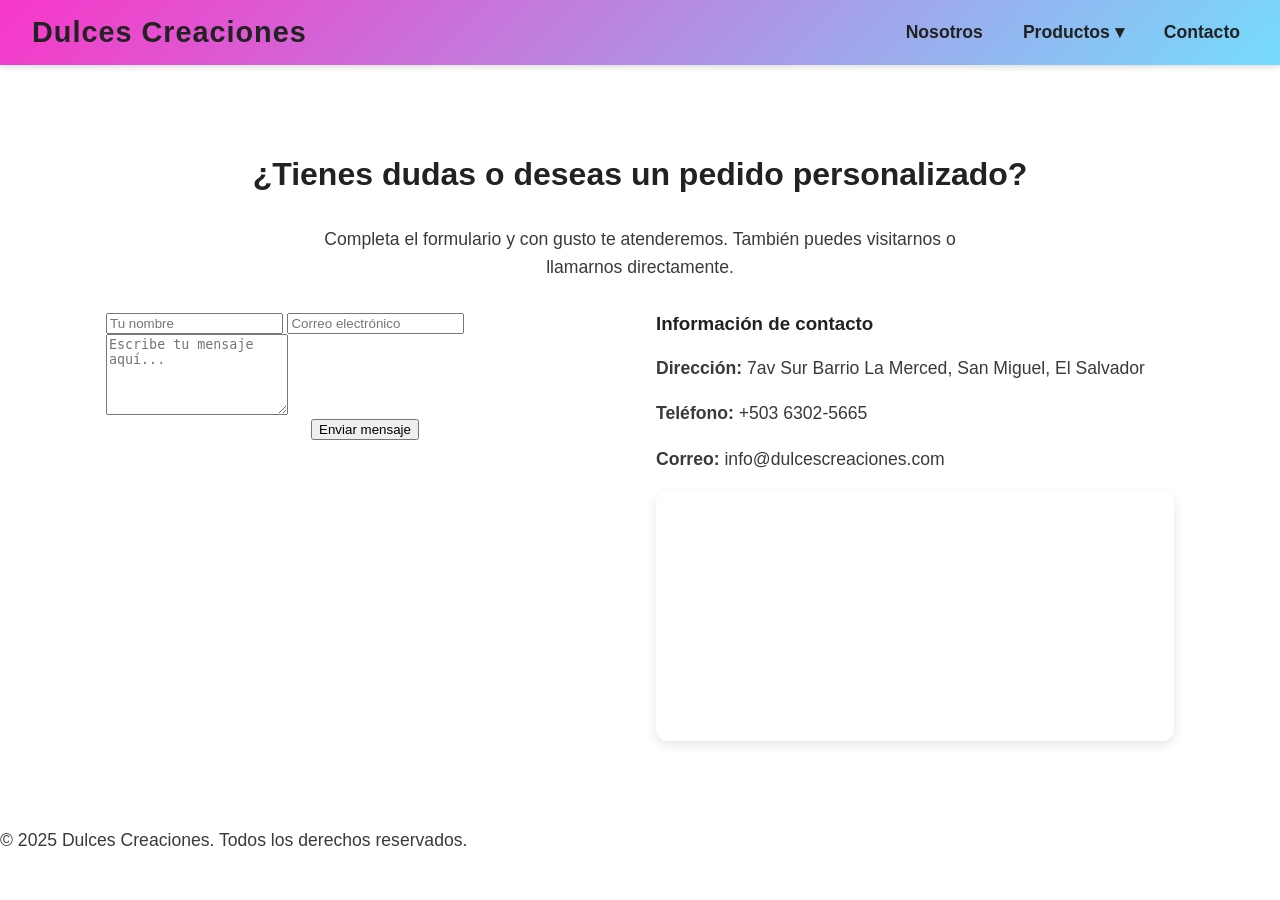
==== paginas/Contactos.html @ b841014c "Fix formatting of link tags in Contactos.html for consistency" ====
<!DOCTYPE html>
<html lang="es">
<head>
  <meta charset="UTF-8" />
  <meta name="viewport" content="width=device-width, initial-scale=1" />
  <title>Contacto | Dulces Creaciones</title>
  <link rel="stylesheet" href="/css/Contactos.css">
  <link rel="stylesheet" href="/css/DulcesCreaciones.css">
  <script src="/Javascript/Menu.js"></script>
</head>
<body>

  <nav class="navbar">
    <a href="../index.html" class="navbar-brand">Dulces Creaciones</a>
    <ul class="nav-links">
      <li class="nav-item"><a href="../index.html#nosotros" class="nav-link">Nosotros</a></li>
      <li class="nav-item dropdown">
        <a href="#" class="nav-link" id="productosToggle">Productos ▾</a>
        <ul class="dropdown-menu" id="submenuProductos">
          <li><a href="Pasteles.html">Pasteles</a></li>
          <li><a href="Galletas.html">Galletas</a></li>
          <li><a href="Cupcakes.html">Cupcakes</a></li>
        </ul>
      </li>
      <li class="nav-item"><a href="Contactos.html" class="nav-link">Contacto</a></li>
    </ul>
  </nav>

  <section id="contacto">
    <div class="container">
      <h2>¿Tienes dudas o deseas un pedido personalizado?</h2>
      <p style="text-align:center; max-width: 700px; margin: 0 auto 2rem;">
        Completa el formulario y con gusto te atenderemos. También puedes visitarnos o llamarnos directamente.
      </p>

      <div class="row">
        <div class="col-half">
          <form>
            <input type="text" class="form-control" placeholder="Tu nombre" required />
            <input type="email" class="form-control" placeholder="Correo electrónico" required />
            <textarea class="form-control" rows="5" placeholder="Escribe tu mensaje aquí..." required></textarea>
            <div style="text-align: center;">
              <button type="submit" class="btn">Enviar mensaje</button>
            </div>
          </form>
        </div>

        <div class="col-half">
          <h3 style="margin-top: 0;">Información de contacto</h3>
          <p><strong>Dirección:</strong> 7av Sur Barrio La Merced, San Miguel, El Salvador</p>
          <p><strong>Teléfono:</strong> +503 6302-5665</p>
          <p><strong>Correo:</strong> info@dulcescreaciones.com</p>
          <iframe 
            src="https://www.google.com/maps/embed?pb=!1m18!1m12!1m3!1d3879.9915243921537!2d-88.17963739999999!3d13.4746198!2m3!1f0!2f0!3f0!3m2!1i1024!2i768!4f13.1!3m3!1m2!1s0x8f7b2bda7da244cd%3A0x8c946ceab1dd8612!2sTAMALES%20NI%C3%91A%20ROSARIO!5e0!3m2!1ses-419!2ssv!4v1749410421347!5m2!1ses-419!2ssv" 
            style="width: 100%; height: 250px; border: 0; border-radius: 12px; box-shadow: 0 4px 12px rgba(0,0,0,0.1);" 
            allowfullscreen 
            loading="lazy">
          </iframe>
        </div>
      </div>
    </div>
  </section>

  <footer>
    <p>&copy; 2025 Dulces Creaciones. Todos los derechos reservados.</p>
  </footer>

</body>
</html>
---- css/Contactos.css ----
.contacto {
  padding: 3rem 1rem;
  max-width: 1100px;
  margin: 0 auto;
  background-color: var(--gris-claro);
}

.contacto h1 {
  text-align: center;
  font-size: 2.6rem;
  color: var(--negro);
  margin-bottom: 0.5rem;
  letter-spacing: 1.8px;
  font-weight: 800;
}

.contacto h2 {
  text-align: center;
  color: #7f5a4a;
  font-size: 1.4rem;
  margin-bottom: 2rem;
  font-style: italic;
}

.contact-intro {
  max-width: 700px;
  margin: 0 auto 3rem;
  text-align: center;
  font-size: 1.1rem;
  line-height: 1.7;
}

.contact-container {
  display: flex;
  flex-wrap: wrap;
  gap: 2rem;
  justify-content: center;
}

.contact-form {
  flex: 1 1 320px;
  background-color: var(--blanco);
  padding: 2rem;
  border-radius: 16px;
  box-shadow: 0 6px 14px var(--sombra-suave);
}

.form-group {
  margin-bottom: 1.4rem;
}

.form-group label {
  display: block;
  margin-bottom: 0.4rem;
  font-weight: 600;
  color: var(--negro);
}

.form-group input,
.form-group textarea {
  width: 100%;
  padding: 0.75rem;
  border: 1px solid var(--rosa-pastel);
  border-radius: 10px;
  background-color: #fff;
  font-size: 1rem;
  color: var(--negro);
  outline: none;
  transition: border-color 0.3s ease;
}

.form-group input:focus,
.form-group textarea:focus {
  border-color: var(--celeste-pastel);
}

.contact-btn {
  display: inline-block;
  background-color: var(--rosa-pastel);
  color: var(--negro);
  font-weight: 700;
  padding: 0.75rem 1.5rem;
  border: none;
  border-radius: 10px;
  cursor: pointer;
  font-size: 1rem;
  transition: background-color 0.3s ease, transform 0.3s ease;
}

.contact-btn:hover {
  background-color: #f6b0cd;
  transform: translateY(-2px);
}

.contact-info {
  flex: 1 1 300px;
  background-color: var(--blanco);
  padding: 2rem;
  border-radius: 16px;
  box-shadow: 0 6px 14px var(--sombra-suave);
  font-size: 1.05rem;
  line-height: 1.7;
  color: var(--negro);
}

.contact-info h3 {
  margin-bottom: 1rem;
  color: var(--rosa-pastel);
  font-size: 1.3rem;
  font-weight: 700;
}

.map-container iframe {
  width: 100%;
height: 250px;
border: 0;
border-radius: 12px;
box-shadow: 0 4px 12px rgba(0, 0, 0, 0.1);

}


/* Responsive */
@media (max-width: 700px) {
  .contact-container {
    flex-direction: column;
    align-items: stretch;
  }
}
---- css/DulcesCreaciones.css ----
@font-face {
  font-family: "josephsophia";
  src: url("../fonts/josephsophia.otf") format('truetype');
  font-weight: normal;
  font-style: normal;
}

:root {
  --rosa-pastel: #f8c8dc;
  --celeste-pastel: #cce5f6;
  --negro: #222;
  --blanco: #fff;
}

* {
  box-sizing: border-box;
}

body {
  font-family: 'Segoe UI', sans-serif;
  background-color: var(--blanco);
  color: var(--negro);
  margin: 0;
  padding: 0;
  scroll-behavior: smooth;
  overflow-x: hidden;
}

/* NAVBAR RESPONSIVE */
.navbar {
  background: linear-gradient(135deg, #f837c8 0%, #75dcfc 100%);
  padding: 1rem clamp(1rem, 5vw, 2rem);
  display: flex;
  justify-content: space-between;
  align-items: center;
  box-shadow: 0 2px 6px rgba(0, 0, 0, 0.15);
  position: relative;
  flex-wrap: wrap;
}

.navbar-brand {
  font-size: clamp(1.2rem, 4vw, 1.8rem);
  font-weight: 700;
  letter-spacing: 1px;
  white-space: nowrap;
}

.nav-links {
  display: flex;
  gap: clamp(0.5rem, 3vw, 1.5rem);
  list-style: none;
  margin: 0;
  padding: 0;
  flex-wrap: wrap;
}

.nav-link {
  font-size: clamp(0.9rem, 2.5vw, 1.1rem);
  font-weight: 600;
  cursor: pointer;
  position: relative;
  transition: color 0.3s ease;
  padding: 0.2rem 0.5rem;
  user-select: none;
  white-space: nowrap;
}

.nav-link:hover {
  color: var(--rosa-pastel);
}

.nav-item {
  position: relative;
}

.dropdown-menu {
  display: none;
  position: absolute;
  top: 100%;
  left: 0;
  background-color: var(--blanco);
  border: 1px solid var(--rosa-pastel);
  border-radius: 6px;
  box-shadow: 0 4px 10px rgba(0, 0, 0, 0.1);
  list-style: none;
  margin: 0;
  padding: 0.25rem 0;
  min-width: 150px;
  z-index: 20;
}

.dropdown-menu li a {
  display: block;
  padding: 0.5rem 1rem;
  color: var(--negro);
  white-space: nowrap;
  transition: background-color 0.3s ease, color 0.3s ease;
}

.dropdown-menu li a:hover {
  background-color: var(--rosa-pastel);
  color: white;
}

.dropdown-menu.show {
  display: block;
}

/* VIDEO SECTION RESPONSIVE */
.video-section {
  position: relative;
  height: 100vh;
  width: 100%;
  overflow: hidden;
  min-height: 400px;
}

.videoFondo {
  position: absolute;
  top: 0;
  left: 0;
  height: 100%;
  width: 100%;
  object-fit: cover;
  z-index: 1;
}

.video-overlay {
  position: absolute;
  top: 0;
  left: 0;
  height: 100%;
  width: 100%;
  background-color: rgba(0, 0, 0, 0.5);
  z-index: 2;
}

.imagenCabecera {
  position: absolute;
  top: 50%;
  left: 50%;
  transform: translate(-50%, -50%);
  z-index: 3;
  text-align: center;
  width: 90%;
  max-width: 500px;
}

.logoEncabezado {
  width: 100%;
  height: auto;
  border-radius: 20px;
  max-width: 400px;
}

/* SECCIÓN BIENVENIDA RESPONSIVE */
.bienvenida {
  background: linear-gradient(135deg, #75dcfc 0%, #f837c8 100%);
  text-align: center;
  padding: clamp(1rem, 5vw, 3rem) clamp(1rem, 5vw, 2rem);
}

.bienvenida h2 {
  font-family: josephsophia;
  font-size: clamp(2rem, 8vw, 4rem);
  margin-bottom: 1rem;
  line-height: 1.2;
}

.bienvenida p {
  font-family: Arial, Helvetica, sans-serif;
  font-size: clamp(1rem, 3vw, 1.25rem);
  max-width: 800px;
  margin: 0 auto;
  color: black;
  line-height: 1.6;
}

/* PRODUCTOS DESTACADOS RESPONSIVE */
.productos-destacados {
  text-align: center;
  background: #fff5f8;
  padding: clamp(2rem, 6vw, 4rem) clamp(1rem, 4vw, 2rem);
}

.productos-destacados h2 {
  font-size: clamp(1.5rem, 5vw, 2.5rem);
  margin-bottom: clamp(1rem, 4vw, 2rem);
}

/* GALERÍA DE IMÁGENES RESPONSIVE */
.slider-frame {
  width: min(90vw, 700px);
  height: auto;
  margin: clamp(1rem, 4vw, 3rem) auto 0;
  overflow: hidden;
  border-radius: 15px;
}

.slider-frame ul {
  display: flex;
  padding: 0;
  width: 400%;
  animation: slide 20s infinite alternate ease-in-out;
}

.slider-frame li {
  width: 100%;
  list-style: none;
}

.slider-frame img {
  width: 100%;
  height: auto;
  display: block;
}

@keyframes slide {
  0% {margin-left: 0;}
  20% {margin-left: 0;}
  25% {margin-left: -100%;}
  45% {margin-left: -100%;}
  50% {margin-left: -200%;}
  70% {margin-left: -200%;}
  75% {margin-left: -300%;}
  100% {margin-left: -300%;}
}

/* VIDEO PUBLICITARIO RESPONSIVE */
.video-container {
  width: 100%;
  max-width: 800px;
  height: auto;
  padding: clamp(1rem, 4vw, 2rem);
  margin: 0 auto;
}

.video-wrapper video {
  width: 100%;
  height: auto;
  border-radius: 12px;
}

/* FOOTER RESPONSIVE */
.footer {
  position: relative;
  bottom: 0;
  width: 100%;
  background: linear-gradient(135deg, #d016a1 0%, #197b98 100%);
  color: white;
  display: flex;
  justify-content: space-between;
  align-items: flex-start;
  padding: clamp(1.5rem, 4vw, 2rem);
  z-index: 1000;
  box-shadow: 0 -4px 20px rgba(0, 0, 0, 0.1);
  border-top: 1px solid rgba(255, 255, 255, 0.1);
  gap: 2rem;
}

.footer-left {
  display: flex;
  align-items: center;
  gap: clamp(1rem, 4vw, 2rem);
  flex: 1;
  max-width: 50%;
}

.footer-left .logo {
  height: clamp(100px, 15vw, 180px);
  filter: drop-shadow(0 2px 8px rgba(0, 0, 0, 0.2));
  transition: transform 0.3s ease;
  flex-shrink: 0;
}

.footer-left .logo:hover {
  transform: scale(1.05);
}

.descripcion {
  flex: 1;
}

.descripcion p {
  font-family: Arial, Helvetica, sans-serif;
  font-size: clamp(0.9rem, 2.5vw, 1.1rem);
  line-height: 1.6;
  margin: 0;
  opacity: 0.95;
  font-weight: 300;
  color: #ffffff;
}

.footer::before {
  content: '';
  position: absolute;
  left: 50%;
  top: 20%;
  bottom: 20%;
  width: 1px;
  background: linear-gradient(to bottom, 
    transparent, 
    rgba(255, 255, 255, 0.549) 20%, 
    rgba(255, 255, 255, 0.52) 80%, 
    transparent
  );
  transform: translateX(-50%);
}

.footer-right {
  display: flex;
  flex-direction: column;
  gap: clamp(0.8rem, 2vw, 1.2rem);
  align-items: flex-start;
  flex: 1;
  max-width: 50%;
  padding-left: clamp(1rem, 3vw, 2rem);
}

.contacto {
  display: flex;
  align-items: center;
  gap: clamp(0.5rem, 2vw, 1rem);
  width: 100%;
  max-width: 400px;
  padding: clamp(0.5rem, 2vw, 0.8rem);
  border-radius: 12px;
  background: rgba(255, 255, 255, 0.1);
  backdrop-filter: blur(10px);
  border: 1px solid rgba(255, 255, 255, 0.15);
  transition: all 0.3s ease;
  position: relative;
  overflow: hidden;
}

.contacto::before {
  content: '';
  position: absolute;
  top: 0;
  left: -100%;
  width: 100%;
  height: 100%;
  background: linear-gradient(90deg, 
    transparent, 
    rgba(255, 255, 255, 0.1), 
    transparent
  );
  transition: left 0.5s ease;
}

.contacto:hover {
  background: rgba(46, 46, 46, 0.254);
  border-color: rgba(255, 255, 255, 0.25);
  transform: translateX(3px);
  box-shadow: 0 4px 15px rgba(0, 0, 0, 0.1);
}

.contacto:hover::before {
  left: 100%;
}

.contacto .icono {
  flex-shrink: 0;
  width: clamp(24px, 4vw, 32px);
  height: clamp(24px, 4vw, 32px);
  background: rgba(255, 255, 255, 0.2);
  border-radius: 8px;
  display: flex;
  align-items: center;
  justify-content: center;
  transition: all 0.3s ease;
}

.contacto:hover .icono {
  background: rgba(58, 58, 58, 0.3);
  transform: scale(1.1);
}

.contacto .icono svg,
.contacto .icono img {
  width: clamp(14px, 3vw, 18px);
  height: clamp(14px, 3vw, 18px);
  filter: brightness(0) invert(1);
}

.contacto span,
.contacto a {
  font-size: clamp(0.8rem, 2.5vw, 1rem);
  font-weight: 400;
  color: white;
  text-decoration: none;
  word-break: break-word;
  overflow-wrap: break-word;
  line-height: 1.3;
}

.contacto a:hover {
  color: #bfdbfe;
  text-decoration: none;
}

/* UTILIDADES GENERALES */
a {
  text-decoration: none;
  color: inherit;
}

section {
  padding: clamp(2rem, 6vw, 4rem) clamp(1rem, 4vw, 2rem);
}

h2 {
  text-align: center;
  margin-bottom: 2rem;
  color: var(--negro);
  font-size: clamp(1.5rem, 4vw, 2rem);
}

.container {
  max-width: 1100px;
  margin: 0 auto;
  padding: 0 1rem;
}

.row {
  display: flex;
  flex-wrap: wrap;
  gap: 2rem;
}

.col-half {
  flex: 1 1 300px;
}

.img-fluid {
  width: 100%;
  border-radius: 15px;
  box-shadow: 0 6px 15px rgba(0, 0, 0, 0.1);
  transition: transform 0.3s ease;
}

.img-fluid:hover {
  transform: scale(1.02);
}

p {
  font-size: clamp(1rem, 2.5vw, 1.1rem);
  line-height: 1.6;
  color: #3a3a3a;
}

/* MEDIA QUERIES */

/* Tablets */
@media (max-width: 1024px) {
  .footer {
    flex-direction: column;
    align-items: center;
    text-align: center;
    gap: 2rem;
  }
  
  .footer-left,
  .footer-right {
    max-width: 100%;
    align-items: center;
  }
  
  .footer-right {
    padding-left: 0;
  }
  
  .footer::before {
    display: none;
  }
  
  .contacto {
    max-width: 500px;
  }
}

/* Móviles */
@media (max-width: 768px) {
  .navbar {
    flex-direction: column;
    gap: 1rem;
    padding: 1rem;
  }
  
  .nav-links {
    justify-content: center;
    flex-wrap: wrap;
  }

  
  
  .dropdown-menu {
    position: static;
    display: none;
    border: none;
    box-shadow: none;
    margin-top: 0.5rem;
    border-radius: 0;
    width: 100%;
    background: rgba(255, 255, 255, 0.95);
  }
  
  .dropdown-menu.show {
    display: block;
  }
  
  .video-section {
    height: 70vh;
    min-height: 300px;
  }
  
  .footer-left {
    flex-direction: column;
    text-align: center;
    gap: 1rem;
  }
  
  .footer-left .logo {
    height: 120px;
  }
  
  .slider-frame {
    width: 95vw;
  }
}

/* Móviles pequeños */
@media (max-width: 480px) {
  .navbar {
    padding: 0.8rem;
  }
  
  .navbar-brand {
    font-size: 1.2rem;
  }
  
  .nav-link {
    font-size: 0.9rem;
    padding: 0.3rem;
  }
  
  .video-section {
    height: 60vh;
    min-height: 250px;
  }
  
  .bienvenida {
    padding: 1.5rem 1rem;
  }
  
  .productos-destacados {
    padding: 2rem 1rem;
  }
  
  .footer {
    padding: 1.5rem 1rem;
  }
  
  .contacto {
    padding: 0.6rem;
    gap: 0.8rem;
  }
  
  .contacto span,
  .contacto a {
    font-size: 0.85rem;
  }
}
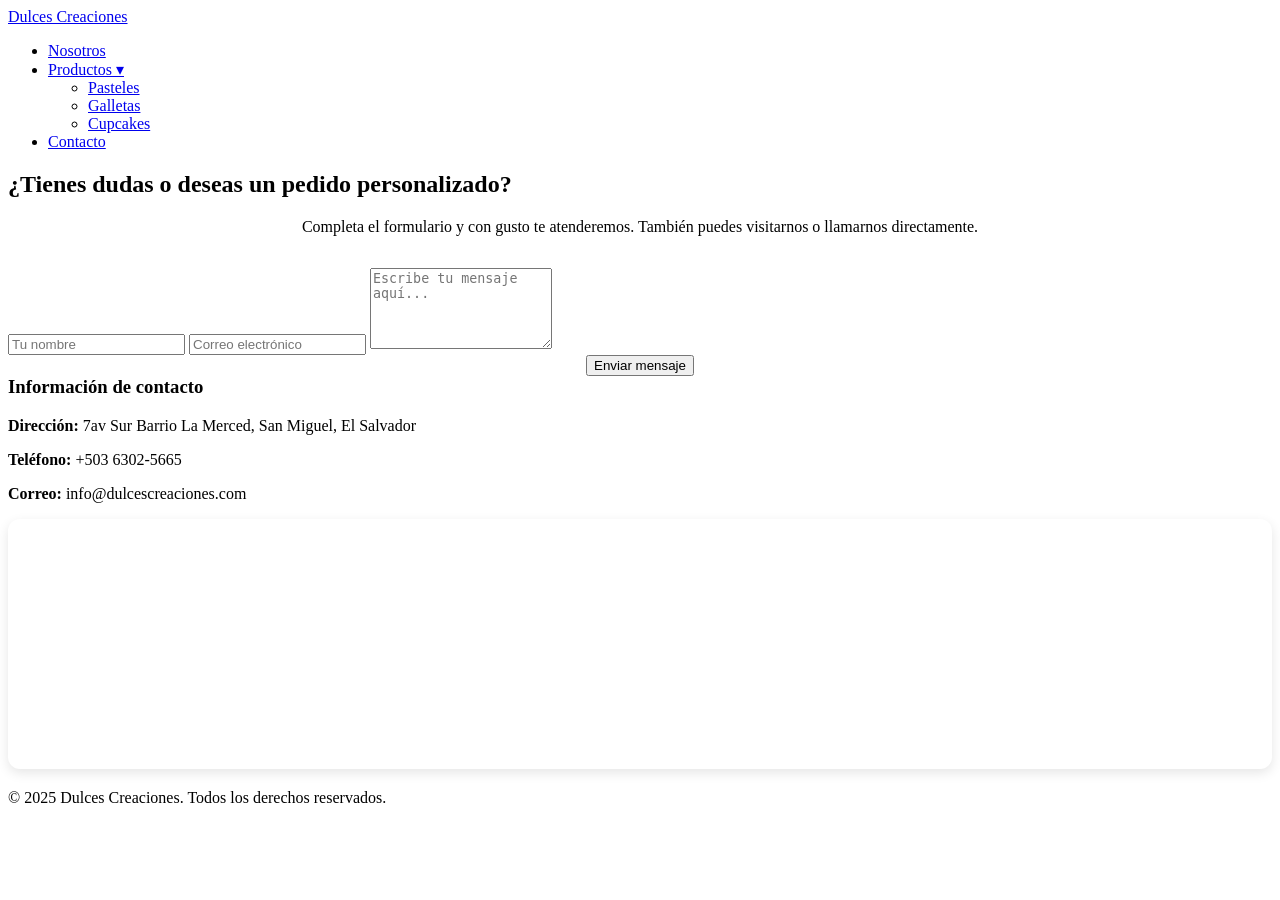
==== commit 59ac1882: "Fix file paths in Contactos.html for correct resource loading" ====
--- a/paginas/Contactos.html
+++ b/paginas/Contactos.html
@@ -4,8 +4,8 @@
   <meta charset="UTF-8" />
   <meta name="viewport" content="width=device-width, initial-scale=1" />
   <title>Contacto | Dulces Creaciones</title>
-  <link rel="stylesheet" href="/css/Contactos.css">
-  <link rel="stylesheet" href="/css/DulcesCreaciones.css">
+  <link rel="stylesheet" href="/DES1_01/css/Contactos.css">
+  <link rel="stylesheet" href="/DES1_01/css/DulcesCreaciones.css">
   <script src="/Javascript/Menu.js"></script>
 </head>
 <body>
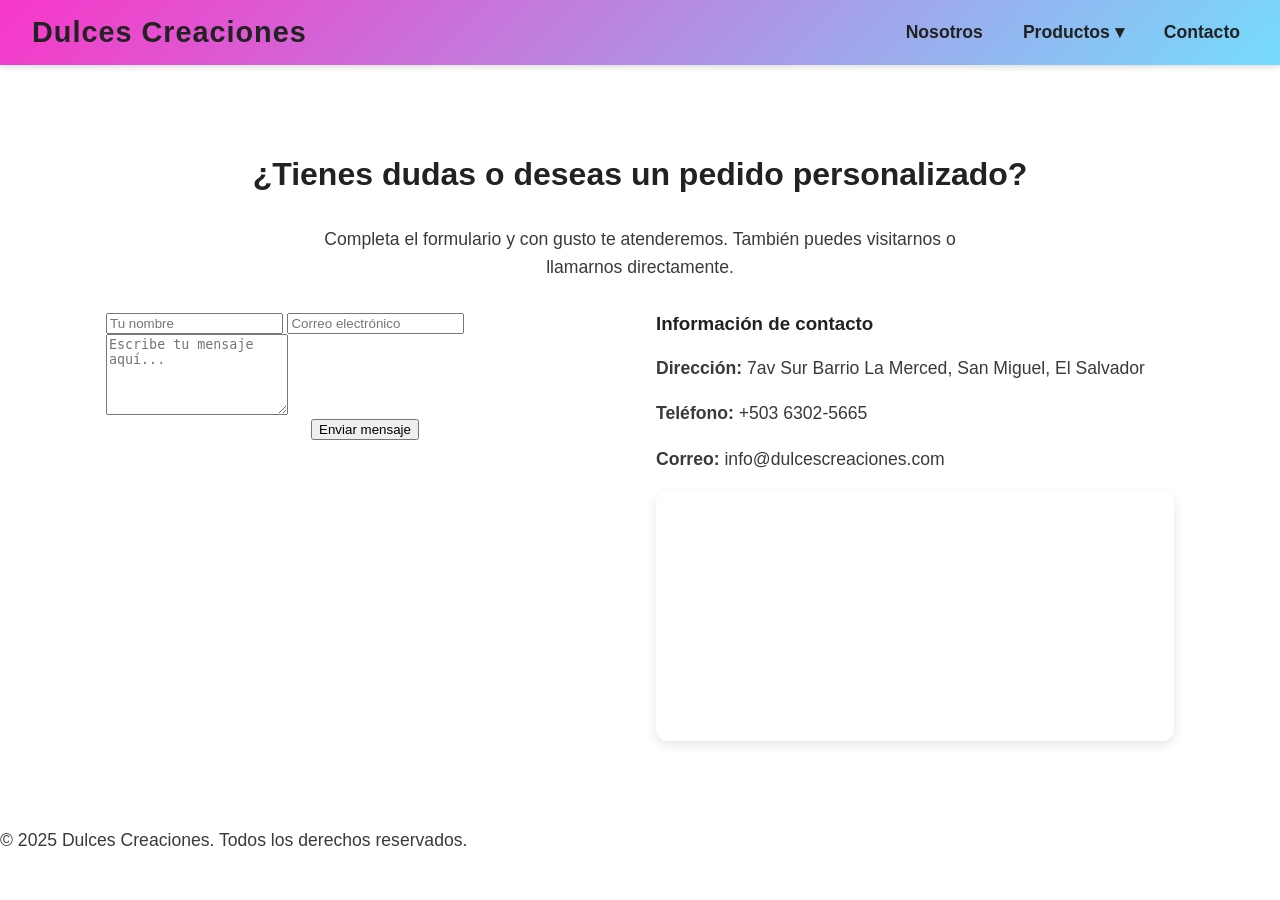
==== commit 9d0c901c: "Fix file paths in Contactos.html for correct resource loading" ====
--- a/paginas/Contactos.html
+++ b/paginas/Contactos.html
@@ -4,8 +4,8 @@
   <meta charset="UTF-8" />
   <meta name="viewport" content="width=device-width, initial-scale=1" />
   <title>Contacto | Dulces Creaciones</title>
-  <link rel="stylesheet" href="/DES1_01/css/Contactos.css">
-  <link rel="stylesheet" href="/DES1_01/css/DulcesCreaciones.css">
+  <link rel="stylesheet" href="../css/Contactos.css">
+  <link rel="stylesheet" href="../css/DulcesCreaciones.css">
   <script src="/Javascript/Menu.js"></script>
 </head>
 <body>
--- a/css/Contactos.css
+++ b/css/Contactos.css
@@ -0,0 +1,129 @@
+.contacto {
+  padding: 3rem 1rem;
+  max-width: 1100px;
+  margin: 0 auto;
+  background-color: var(--gris-claro);
+}
+
+.contacto h1 {
+  text-align: center;
+  font-size: 2.6rem;
+  color: var(--negro);
+  margin-bottom: 0.5rem;
+  letter-spacing: 1.8px;
+  font-weight: 800;
+}
+
+.contacto h2 {
+  text-align: center;
+  color: #7f5a4a;
+  font-size: 1.4rem;
+  margin-bottom: 2rem;
+  font-style: italic;
+}
+
+.contact-intro {
+  max-width: 700px;
+  margin: 0 auto 3rem;
+  text-align: center;
+  font-size: 1.1rem;
+  line-height: 1.7;
+}
+
+.contact-container {
+  display: flex;
+  flex-wrap: wrap;
+  gap: 2rem;
+  justify-content: center;
+}
+
+.contact-form {
+  flex: 1 1 320px;
+  background-color: var(--blanco);
+  padding: 2rem;
+  border-radius: 16px;
+  box-shadow: 0 6px 14px var(--sombra-suave);
+}
+
+.form-group {
+  margin-bottom: 1.4rem;
+}
+
+.form-group label {
+  display: block;
+  margin-bottom: 0.4rem;
+  font-weight: 600;
+  color: var(--negro);
+}
+
+.form-group input,
+.form-group textarea {
+  width: 100%;
+  padding: 0.75rem;
+  border: 1px solid var(--rosa-pastel);
+  border-radius: 10px;
+  background-color: #fff;
+  font-size: 1rem;
+  color: var(--negro);
+  outline: none;
+  transition: border-color 0.3s ease;
+}
+
+.form-group input:focus,
+.form-group textarea:focus {
+  border-color: var(--celeste-pastel);
+}
+
+.contact-btn {
+  display: inline-block;
+  background-color: var(--rosa-pastel);
+  color: var(--negro);
+  font-weight: 700;
+  padding: 0.75rem 1.5rem;
+  border: none;
+  border-radius: 10px;
+  cursor: pointer;
+  font-size: 1rem;
+  transition: background-color 0.3s ease, transform 0.3s ease;
+}
+
+.contact-btn:hover {
+  background-color: #f6b0cd;
+  transform: translateY(-2px);
+}
+
+.contact-info {
+  flex: 1 1 300px;
+  background-color: var(--blanco);
+  padding: 2rem;
+  border-radius: 16px;
+  box-shadow: 0 6px 14px var(--sombra-suave);
+  font-size: 1.05rem;
+  line-height: 1.7;
+  color: var(--negro);
+}
+
+.contact-info h3 {
+  margin-bottom: 1rem;
+  color: var(--rosa-pastel);
+  font-size: 1.3rem;
+  font-weight: 700;
+}
+
+.map-container iframe {
+  width: 100%;
+height: 250px;
+border: 0;
+border-radius: 12px;
+box-shadow: 0 4px 12px rgba(0, 0, 0, 0.1);
+
+}
+
+
+/* Responsive */
+@media (max-width: 700px) {
+  .contact-container {
+    flex-direction: column;
+    align-items: stretch;
+  }
+}
--- a/css/DulcesCreaciones.css
+++ b/css/DulcesCreaciones.css
@@ -0,0 +1,573 @@
+@font-face {
+  font-family: "josephsophia";
+  src: url("../fonts/josephsophia.otf") format('truetype');
+  font-weight: normal;
+  font-style: normal;
+}
+
+:root {
+  --rosa-pastel: #f8c8dc;
+  --celeste-pastel: #cce5f6;
+  --negro: #222;
+  --blanco: #fff;
+}
+
+* {
+  box-sizing: border-box;
+}
+
+body {
+  font-family: 'Segoe UI', sans-serif;
+  background-color: var(--blanco);
+  color: var(--negro);
+  margin: 0;
+  padding: 0;
+  scroll-behavior: smooth;
+  overflow-x: hidden;
+}
+
+/* NAVBAR RESPONSIVE */
+.navbar {
+  background: linear-gradient(135deg, #f837c8 0%, #75dcfc 100%);
+  padding: 1rem clamp(1rem, 5vw, 2rem);
+  display: flex;
+  justify-content: space-between;
+  align-items: center;
+  box-shadow: 0 2px 6px rgba(0, 0, 0, 0.15);
+  position: relative;
+  flex-wrap: wrap;
+}
+
+.navbar-brand {
+  font-size: clamp(1.2rem, 4vw, 1.8rem);
+  font-weight: 700;
+  letter-spacing: 1px;
+  white-space: nowrap;
+}
+
+.nav-links {
+  display: flex;
+  gap: clamp(0.5rem, 3vw, 1.5rem);
+  list-style: none;
+  margin: 0;
+  padding: 0;
+  flex-wrap: wrap;
+}
+
+.nav-link {
+  font-size: clamp(0.9rem, 2.5vw, 1.1rem);
+  font-weight: 600;
+  cursor: pointer;
+  position: relative;
+  transition: color 0.3s ease;
+  padding: 0.2rem 0.5rem;
+  user-select: none;
+  white-space: nowrap;
+}
+
+.nav-link:hover {
+  color: var(--rosa-pastel);
+}
+
+.nav-item {
+  position: relative;
+}
+
+.dropdown-menu {
+  display: none;
+  position: absolute;
+  top: 100%;
+  left: 0;
+  background-color: var(--blanco);
+  border: 1px solid var(--rosa-pastel);
+  border-radius: 6px;
+  box-shadow: 0 4px 10px rgba(0, 0, 0, 0.1);
+  list-style: none;
+  margin: 0;
+  padding: 0.25rem 0;
+  min-width: 150px;
+  z-index: 20;
+}
+
+.dropdown-menu li a {
+  display: block;
+  padding: 0.5rem 1rem;
+  color: var(--negro);
+  white-space: nowrap;
+  transition: background-color 0.3s ease, color 0.3s ease;
+}
+
+.dropdown-menu li a:hover {
+  background-color: var(--rosa-pastel);
+  color: white;
+}
+
+.dropdown-menu.show {
+  display: block;
+}
+
+/* VIDEO SECTION RESPONSIVE */
+.video-section {
+  position: relative;
+  height: 100vh;
+  width: 100%;
+  overflow: hidden;
+  min-height: 400px;
+}
+
+.videoFondo {
+  position: absolute;
+  top: 0;
+  left: 0;
+  height: 100%;
+  width: 100%;
+  object-fit: cover;
+  z-index: 1;
+}
+
+.video-overlay {
+  position: absolute;
+  top: 0;
+  left: 0;
+  height: 100%;
+  width: 100%;
+  background-color: rgba(0, 0, 0, 0.5);
+  z-index: 2;
+}
+
+.imagenCabecera {
+  position: absolute;
+  top: 50%;
+  left: 50%;
+  transform: translate(-50%, -50%);
+  z-index: 3;
+  text-align: center;
+  width: 90%;
+  max-width: 500px;
+}
+
+.logoEncabezado {
+  width: 100%;
+  height: auto;
+  border-radius: 20px;
+  max-width: 400px;
+}
+
+/* SECCIÓN BIENVENIDA RESPONSIVE */
+.bienvenida {
+  background: linear-gradient(135deg, #75dcfc 0%, #f837c8 100%);
+  text-align: center;
+  padding: clamp(1rem, 5vw, 3rem) clamp(1rem, 5vw, 2rem);
+}
+
+.bienvenida h2 {
+  font-family: josephsophia;
+  font-size: clamp(2rem, 8vw, 4rem);
+  margin-bottom: 1rem;
+  line-height: 1.2;
+}
+
+.bienvenida p {
+  font-family: Arial, Helvetica, sans-serif;
+  font-size: clamp(1rem, 3vw, 1.25rem);
+  max-width: 800px;
+  margin: 0 auto;
+  color: black;
+  line-height: 1.6;
+}
+
+/* PRODUCTOS DESTACADOS RESPONSIVE */
+.productos-destacados {
+  text-align: center;
+  background: #fff5f8;
+  padding: clamp(2rem, 6vw, 4rem) clamp(1rem, 4vw, 2rem);
+}
+
+.productos-destacados h2 {
+  font-size: clamp(1.5rem, 5vw, 2.5rem);
+  margin-bottom: clamp(1rem, 4vw, 2rem);
+}
+
+/* GALERÍA DE IMÁGENES RESPONSIVE */
+.slider-frame {
+  width: min(90vw, 700px);
+  height: auto;
+  margin: clamp(1rem, 4vw, 3rem) auto 0;
+  overflow: hidden;
+  border-radius: 15px;
+}
+
+.slider-frame ul {
+  display: flex;
+  padding: 0;
+  width: 400%;
+  animation: slide 20s infinite alternate ease-in-out;
+}
+
+.slider-frame li {
+  width: 100%;
+  list-style: none;
+}
+
+.slider-frame img {
+  width: 100%;
+  height: auto;
+  display: block;
+}
+
+@keyframes slide {
+  0% {margin-left: 0;}
+  20% {margin-left: 0;}
+  25% {margin-left: -100%;}
+  45% {margin-left: -100%;}
+  50% {margin-left: -200%;}
+  70% {margin-left: -200%;}
+  75% {margin-left: -300%;}
+  100% {margin-left: -300%;}
+}
+
+/* VIDEO PUBLICITARIO RESPONSIVE */
+.video-container {
+  width: 100%;
+  max-width: 800px;
+  height: auto;
+  padding: clamp(1rem, 4vw, 2rem);
+  margin: 0 auto;
+}
+
+.video-wrapper video {
+  width: 100%;
+  height: auto;
+  border-radius: 12px;
+}
+
+/* FOOTER RESPONSIVE */
+.footer {
+  position: relative;
+  bottom: 0;
+  width: 100%;
+  background: linear-gradient(135deg, #d016a1 0%, #197b98 100%);
+  color: white;
+  display: flex;
+  justify-content: space-between;
+  align-items: flex-start;
+  padding: clamp(1.5rem, 4vw, 2rem);
+  z-index: 1000;
+  box-shadow: 0 -4px 20px rgba(0, 0, 0, 0.1);
+  border-top: 1px solid rgba(255, 255, 255, 0.1);
+  gap: 2rem;
+}
+
+.footer-left {
+  display: flex;
+  align-items: center;
+  gap: clamp(1rem, 4vw, 2rem);
+  flex: 1;
+  max-width: 50%;
+}
+
+.footer-left .logo {
+  height: clamp(100px, 15vw, 180px);
+  filter: drop-shadow(0 2px 8px rgba(0, 0, 0, 0.2));
+  transition: transform 0.3s ease;
+  flex-shrink: 0;
+}
+
+.footer-left .logo:hover {
+  transform: scale(1.05);
+}
+
+.descripcion {
+  flex: 1;
+}
+
+.descripcion p {
+  font-family: Arial, Helvetica, sans-serif;
+  font-size: clamp(0.9rem, 2.5vw, 1.1rem);
+  line-height: 1.6;
+  margin: 0;
+  opacity: 0.95;
+  font-weight: 300;
+  color: #ffffff;
+}
+
+.footer::before {
+  content: '';
+  position: absolute;
+  left: 50%;
+  top: 20%;
+  bottom: 20%;
+  width: 1px;
+  background: linear-gradient(to bottom, 
+    transparent, 
+    rgba(255, 255, 255, 0.549) 20%, 
+    rgba(255, 255, 255, 0.52) 80%, 
+    transparent
+  );
+  transform: translateX(-50%);
+}
+
+.footer-right {
+  display: flex;
+  flex-direction: column;
+  gap: clamp(0.8rem, 2vw, 1.2rem);
+  align-items: flex-start;
+  flex: 1;
+  max-width: 50%;
+  padding-left: clamp(1rem, 3vw, 2rem);
+}
+
+.contacto {
+  display: flex;
+  align-items: center;
+  gap: clamp(0.5rem, 2vw, 1rem);
+  width: 100%;
+  max-width: 400px;
+  padding: clamp(0.5rem, 2vw, 0.8rem);
+  border-radius: 12px;
+  background: rgba(255, 255, 255, 0.1);
+  backdrop-filter: blur(10px);
+  border: 1px solid rgba(255, 255, 255, 0.15);
+  transition: all 0.3s ease;
+  position: relative;
+  overflow: hidden;
+}
+
+.contacto::before {
+  content: '';
+  position: absolute;
+  top: 0;
+  left: -100%;
+  width: 100%;
+  height: 100%;
+  background: linear-gradient(90deg, 
+    transparent, 
+    rgba(255, 255, 255, 0.1), 
+    transparent
+  );
+  transition: left 0.5s ease;
+}
+
+.contacto:hover {
+  background: rgba(46, 46, 46, 0.254);
+  border-color: rgba(255, 255, 255, 0.25);
+  transform: translateX(3px);
+  box-shadow: 0 4px 15px rgba(0, 0, 0, 0.1);
+}
+
+.contacto:hover::before {
+  left: 100%;
+}
+
+.contacto .icono {
+  flex-shrink: 0;
+  width: clamp(24px, 4vw, 32px);
+  height: clamp(24px, 4vw, 32px);
+  background: rgba(255, 255, 255, 0.2);
+  border-radius: 8px;
+  display: flex;
+  align-items: center;
+  justify-content: center;
+  transition: all 0.3s ease;
+}
+
+.contacto:hover .icono {
+  background: rgba(58, 58, 58, 0.3);
+  transform: scale(1.1);
+}
+
+.contacto .icono svg,
+.contacto .icono img {
+  width: clamp(14px, 3vw, 18px);
+  height: clamp(14px, 3vw, 18px);
+  filter: brightness(0) invert(1);
+}
+
+.contacto span,
+.contacto a {
+  font-size: clamp(0.8rem, 2.5vw, 1rem);
+  font-weight: 400;
+  color: white;
+  text-decoration: none;
+  word-break: break-word;
+  overflow-wrap: break-word;
+  line-height: 1.3;
+}
+
+.contacto a:hover {
+  color: #bfdbfe;
+  text-decoration: none;
+}
+
+/* UTILIDADES GENERALES */
+a {
+  text-decoration: none;
+  color: inherit;
+}
+
+section {
+  padding: clamp(2rem, 6vw, 4rem) clamp(1rem, 4vw, 2rem);
+}
+
+h2 {
+  text-align: center;
+  margin-bottom: 2rem;
+  color: var(--negro);
+  font-size: clamp(1.5rem, 4vw, 2rem);
+}
+
+.container {
+  max-width: 1100px;
+  margin: 0 auto;
+  padding: 0 1rem;
+}
+
+.row {
+  display: flex;
+  flex-wrap: wrap;
+  gap: 2rem;
+}
+
+.col-half {
+  flex: 1 1 300px;
+}
+
+.img-fluid {
+  width: 100%;
+  border-radius: 15px;
+  box-shadow: 0 6px 15px rgba(0, 0, 0, 0.1);
+  transition: transform 0.3s ease;
+}
+
+.img-fluid:hover {
+  transform: scale(1.02);
+}
+
+p {
+  font-size: clamp(1rem, 2.5vw, 1.1rem);
+  line-height: 1.6;
+  color: #3a3a3a;
+}
+
+/* MEDIA QUERIES */
+
+/* Tablets */
+@media (max-width: 1024px) {
+  .footer {
+    flex-direction: column;
+    align-items: center;
+    text-align: center;
+    gap: 2rem;
+  }
+  
+  .footer-left,
+  .footer-right {
+    max-width: 100%;
+    align-items: center;
+  }
+  
+  .footer-right {
+    padding-left: 0;
+  }
+  
+  .footer::before {
+    display: none;
+  }
+  
+  .contacto {
+    max-width: 500px;
+  }
+}
+
+/* Móviles */
+@media (max-width: 768px) {
+  .navbar {
+    flex-direction: column;
+    gap: 1rem;
+    padding: 1rem;
+  }
+  
+  .nav-links {
+    justify-content: center;
+    flex-wrap: wrap;
+  }
+
+  
+  
+  .dropdown-menu {
+    position: static;
+    display: none;
+    border: none;
+    box-shadow: none;
+    margin-top: 0.5rem;
+    border-radius: 0;
+    width: 100%;
+    background: rgba(255, 255, 255, 0.95);
+  }
+  
+  .dropdown-menu.show {
+    display: block;
+  }
+  
+  .video-section {
+    height: 70vh;
+    min-height: 300px;
+  }
+  
+  .footer-left {
+    flex-direction: column;
+    text-align: center;
+    gap: 1rem;
+  }
+  
+  .footer-left .logo {
+    height: 120px;
+  }
+  
+  .slider-frame {
+    width: 95vw;
+  }
+}
+
+/* Móviles pequeños */
+@media (max-width: 480px) {
+  .navbar {
+    padding: 0.8rem;
+  }
+  
+  .navbar-brand {
+    font-size: 1.2rem;
+  }
+  
+  .nav-link {
+    font-size: 0.9rem;
+    padding: 0.3rem;
+  }
+  
+  .video-section {
+    height: 60vh;
+    min-height: 250px;
+  }
+  
+  .bienvenida {
+    padding: 1.5rem 1rem;
+  }
+  
+  .productos-destacados {
+    padding: 2rem 1rem;
+  }
+  
+  .footer {
+    padding: 1.5rem 1rem;
+  }
+  
+  .contacto {
+    padding: 0.6rem;
+    gap: 0.8rem;
+  }
+  
+  .contacto span,
+  .contacto a {
+    font-size: 0.85rem;
+  }
+}
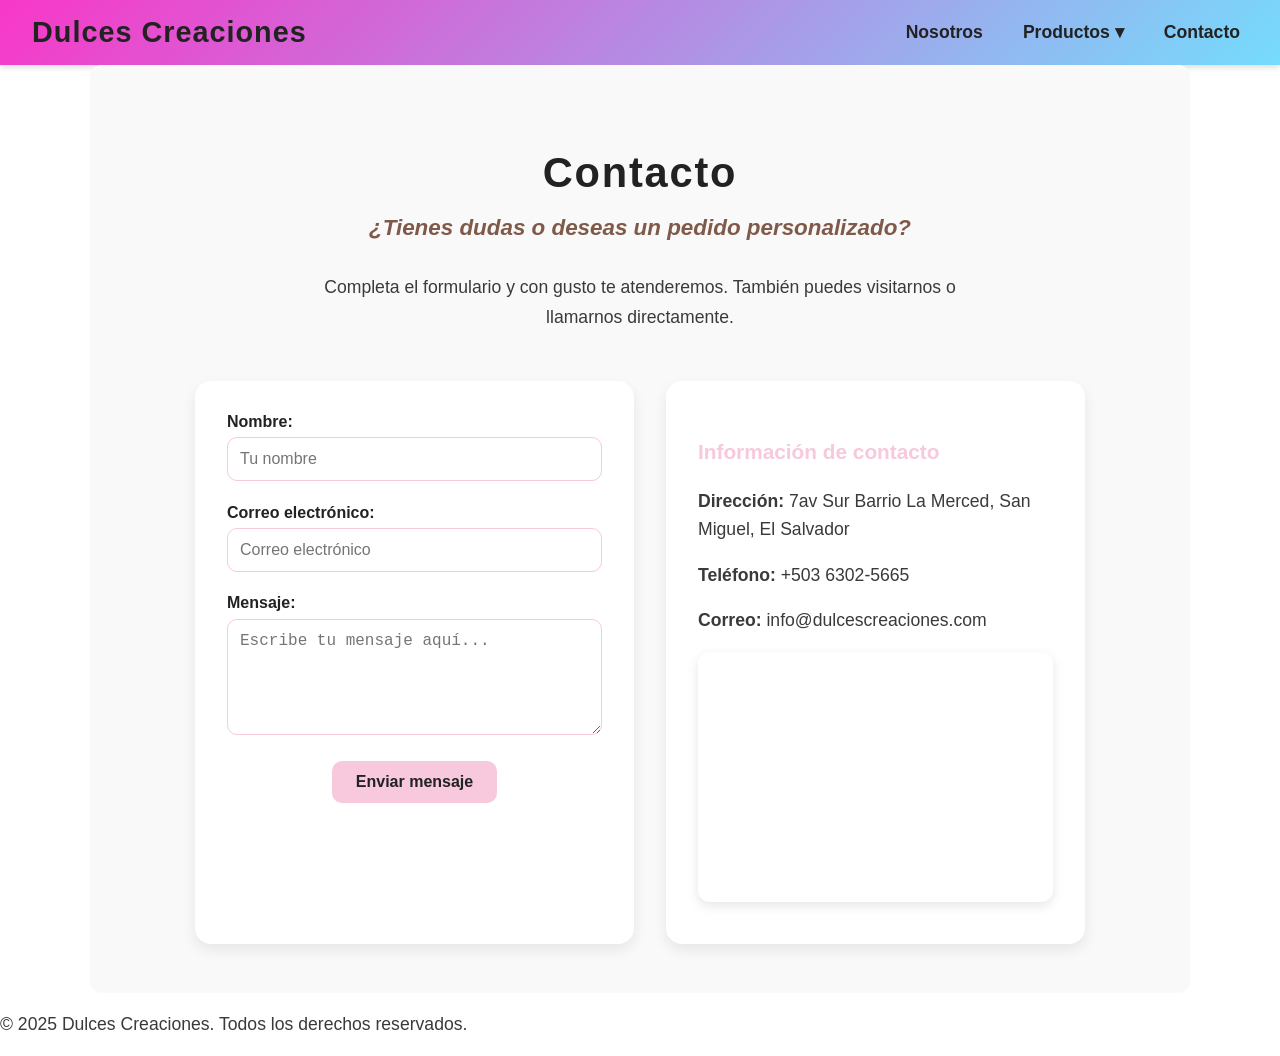
==== commit 73533e99: "vs 0.8" ====
--- a/paginas/Contactos.html
+++ b/paginas/Contactos.html
@@ -4,9 +4,9 @@
   <meta charset="UTF-8" />
   <meta name="viewport" content="width=device-width, initial-scale=1" />
   <title>Contacto | Dulces Creaciones</title>
+  <link rel="stylesheet" href="../css/DulcesCreaciones.css">
   <link rel="stylesheet" href="../css/Contactos.css">
-  <link rel="stylesheet" href="../css/DulcesCreaciones.css">
-  <script src="/Javascript/Menu.js"></script>
+  <script src="../Javascript/Menu.js"></script>
 </head>
 <body>
 
@@ -26,41 +26,51 @@
     </ul>
   </nav>
 
-  <section id="contacto">
-    <div class="container">
-      <h2>¿Tienes dudas o deseas un pedido personalizado?</h2>
-      <p style="text-align:center; max-width: 700px; margin: 0 auto 2rem;">
-        Completa el formulario y con gusto te atenderemos. También puedes visitarnos o llamarnos directamente.
-      </p>
+  <section class="contacto">
+  <div class="container">
+    <h1>Contacto</h1>
+    <h2>¿Tienes dudas o deseas un pedido personalizado?</h2>
+    <p class="contact-intro">
+      Completa el formulario y con gusto te atenderemos. También puedes visitarnos o llamarnos directamente.
+    </p>
 
-      <div class="row">
-        <div class="col-half">
-          <form>
-            <input type="text" class="form-control" placeholder="Tu nombre" required />
-            <input type="email" class="form-control" placeholder="Correo electrónico" required />
-            <textarea class="form-control" rows="5" placeholder="Escribe tu mensaje aquí..." required></textarea>
-            <div style="text-align: center;">
-              <button type="submit" class="btn">Enviar mensaje</button>
-            </div>
-          </form>
-        </div>
+    <div class="contact-container">
+      <div class="contact-form">
+        <form>
+          <div class="form-group">
+            <label for="nombre">Nombre:</label>
+            <input type="text" id="nombre" name="nombre" placeholder="Tu nombre" required />
+          </div>
+          <div class="form-group">
+            <label for="email">Correo electrónico:</label>
+            <input type="email" id="email" name="email" placeholder="Correo electrónico" required />
+          </div>
+          <div class="form-group">
+            <label for="mensaje">Mensaje:</label>
+            <textarea id="mensaje" name="mensaje" rows="5" placeholder="Escribe tu mensaje aquí..." required></textarea>
+          </div>
+          <div style="text-align: center;">
+            <button type="submit" class="contact-btn">Enviar mensaje</button>
+          </div>
+        </form>
+      </div>
 
-        <div class="col-half">
-          <h3 style="margin-top: 0;">Información de contacto</h3>
-          <p><strong>Dirección:</strong> 7av Sur Barrio La Merced, San Miguel, El Salvador</p>
-          <p><strong>Teléfono:</strong> +503 6302-5665</p>
-          <p><strong>Correo:</strong> info@dulcescreaciones.com</p>
+      <div class="contact-info">
+        <h3>Información de contacto</h3>
+        <p><strong>Dirección:</strong> 7av Sur Barrio La Merced, San Miguel, El Salvador</p>
+        <p><strong>Teléfono:</strong> +503 6302-5665</p>
+        <p><strong>Correo:</strong> info@dulcescreaciones.com</p>
+        <div class="map-container">
           <iframe 
             src="https://www.google.com/maps/embed?pb=!1m18!1m12!1m3!1d3879.9915243921537!2d-88.17963739999999!3d13.4746198!2m3!1f0!2f0!3f0!3m2!1i1024!2i768!4f13.1!3m3!1m2!1s0x8f7b2bda7da244cd%3A0x8c946ceab1dd8612!2sTAMALES%20NI%C3%91A%20ROSARIO!5e0!3m2!1ses-419!2ssv!4v1749410421347!5m2!1ses-419!2ssv" 
-            style="width: 100%; height: 250px; border: 0; border-radius: 12px; box-shadow: 0 4px 12px rgba(0,0,0,0.1);" 
             allowfullscreen 
             loading="lazy">
           </iframe>
         </div>
       </div>
     </div>
-  </section>
-
+  </div>
+</section>
   <footer>
     <p>&copy; 2025 Dulces Creaciones. Todos los derechos reservados.</p>
   </footer>
--- a/css/Contactos.css
+++ b/css/Contactos.css
@@ -1,3 +1,12 @@
+:root {
+  --rosa-pastel: #f8c8dc;
+  --celeste-pastel: #cce5f6;
+  --negro: #222;
+  --blanco: #fff;
+  --gris-claro: #f9f9f9;
+  --sombra-suave: rgba(0,0,0,0.08);
+}
+
 .contacto {
   padding: 3rem 1rem;
   max-width: 1100px;
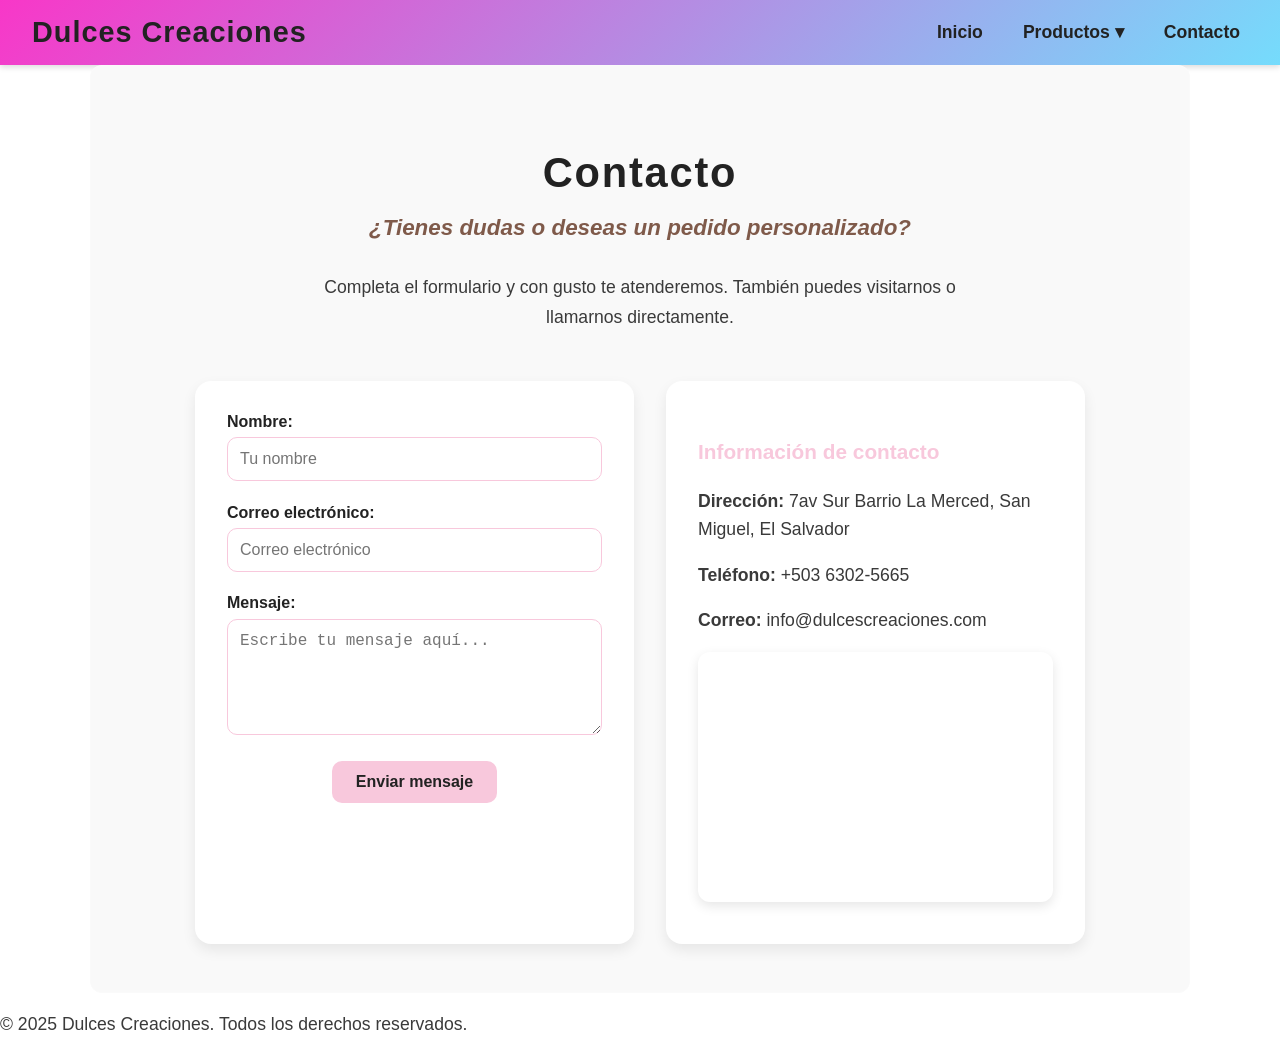
==== commit 2c120734: "vs 1.0" ====
--- a/paginas/Contactos.html
+++ b/paginas/Contactos.html
@@ -13,7 +13,7 @@
   <nav class="navbar">
     <a href="../index.html" class="navbar-brand">Dulces Creaciones</a>
     <ul class="nav-links">
-      <li class="nav-item"><a href="../index.html#nosotros" class="nav-link">Nosotros</a></li>
+      <li class="nav-item"><a href="../index.html#nosotros" class="nav-link">Inicio</a></li>
       <li class="nav-item dropdown">
         <a href="#" class="nav-link" id="productosToggle">Productos ▾</a>
         <ul class="dropdown-menu" id="submenuProductos">
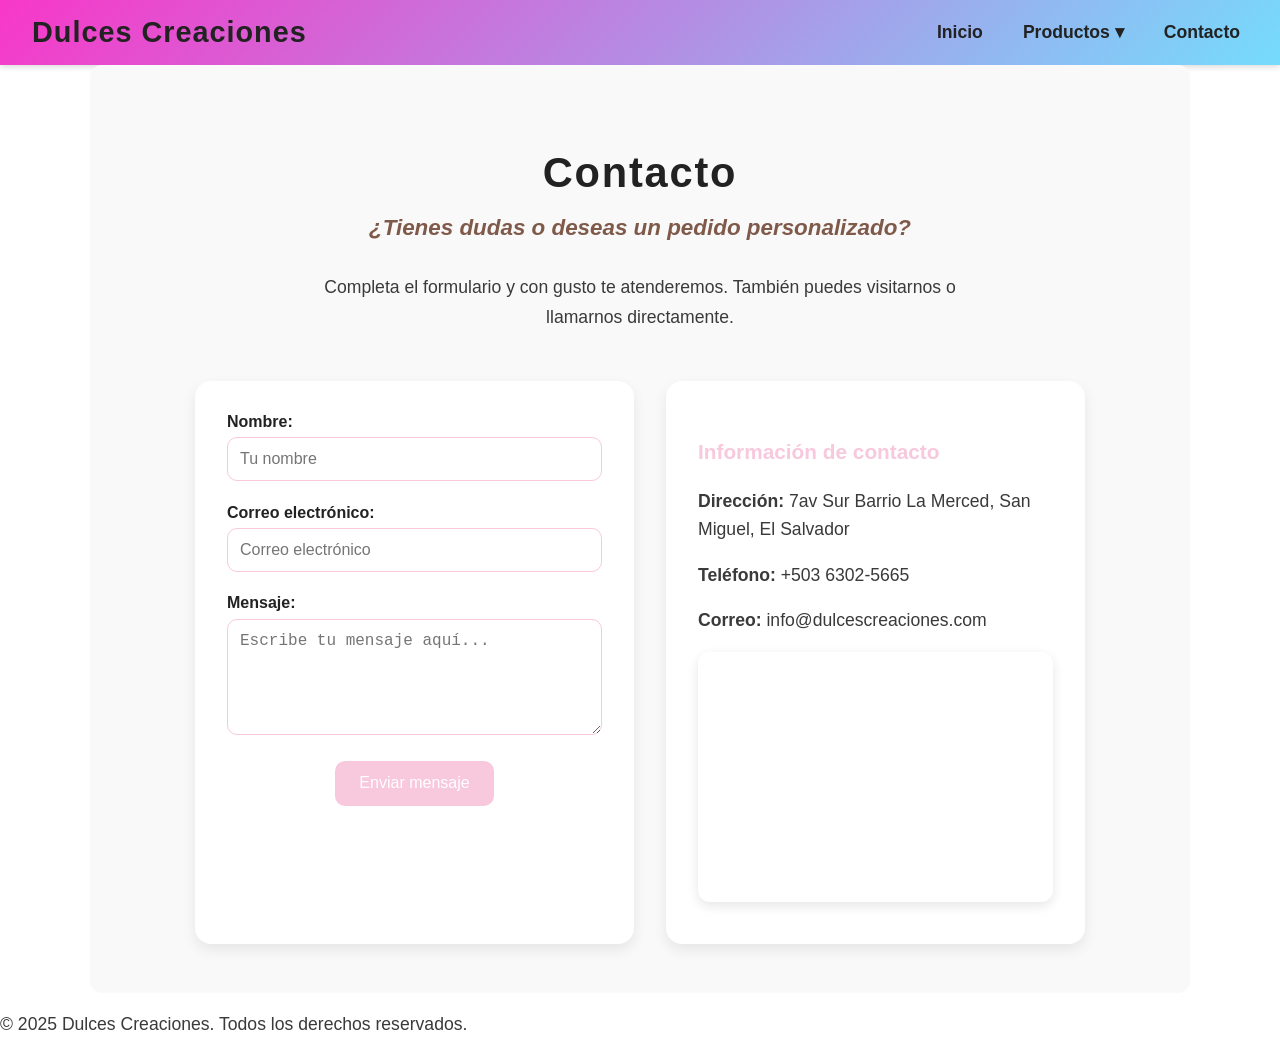
==== commit 03fdd70b: "Update contact form button to send email directly" ====
--- a/paginas/Contactos.html
+++ b/paginas/Contactos.html
@@ -50,7 +50,7 @@
             <textarea id="mensaje" name="mensaje" rows="5" placeholder="Escribe tu mensaje aquí..." required></textarea>
           </div>
           <div style="text-align: center;">
-            <button type="submit" class="contact-btn">Enviar mensaje</button>
+            <button type="submit" class="contact-btn"><a href="mailto:kelvincienfuegos620@gmail.com">Enviar mensaje</a></button>
           </div>
         </form>
       </div>
